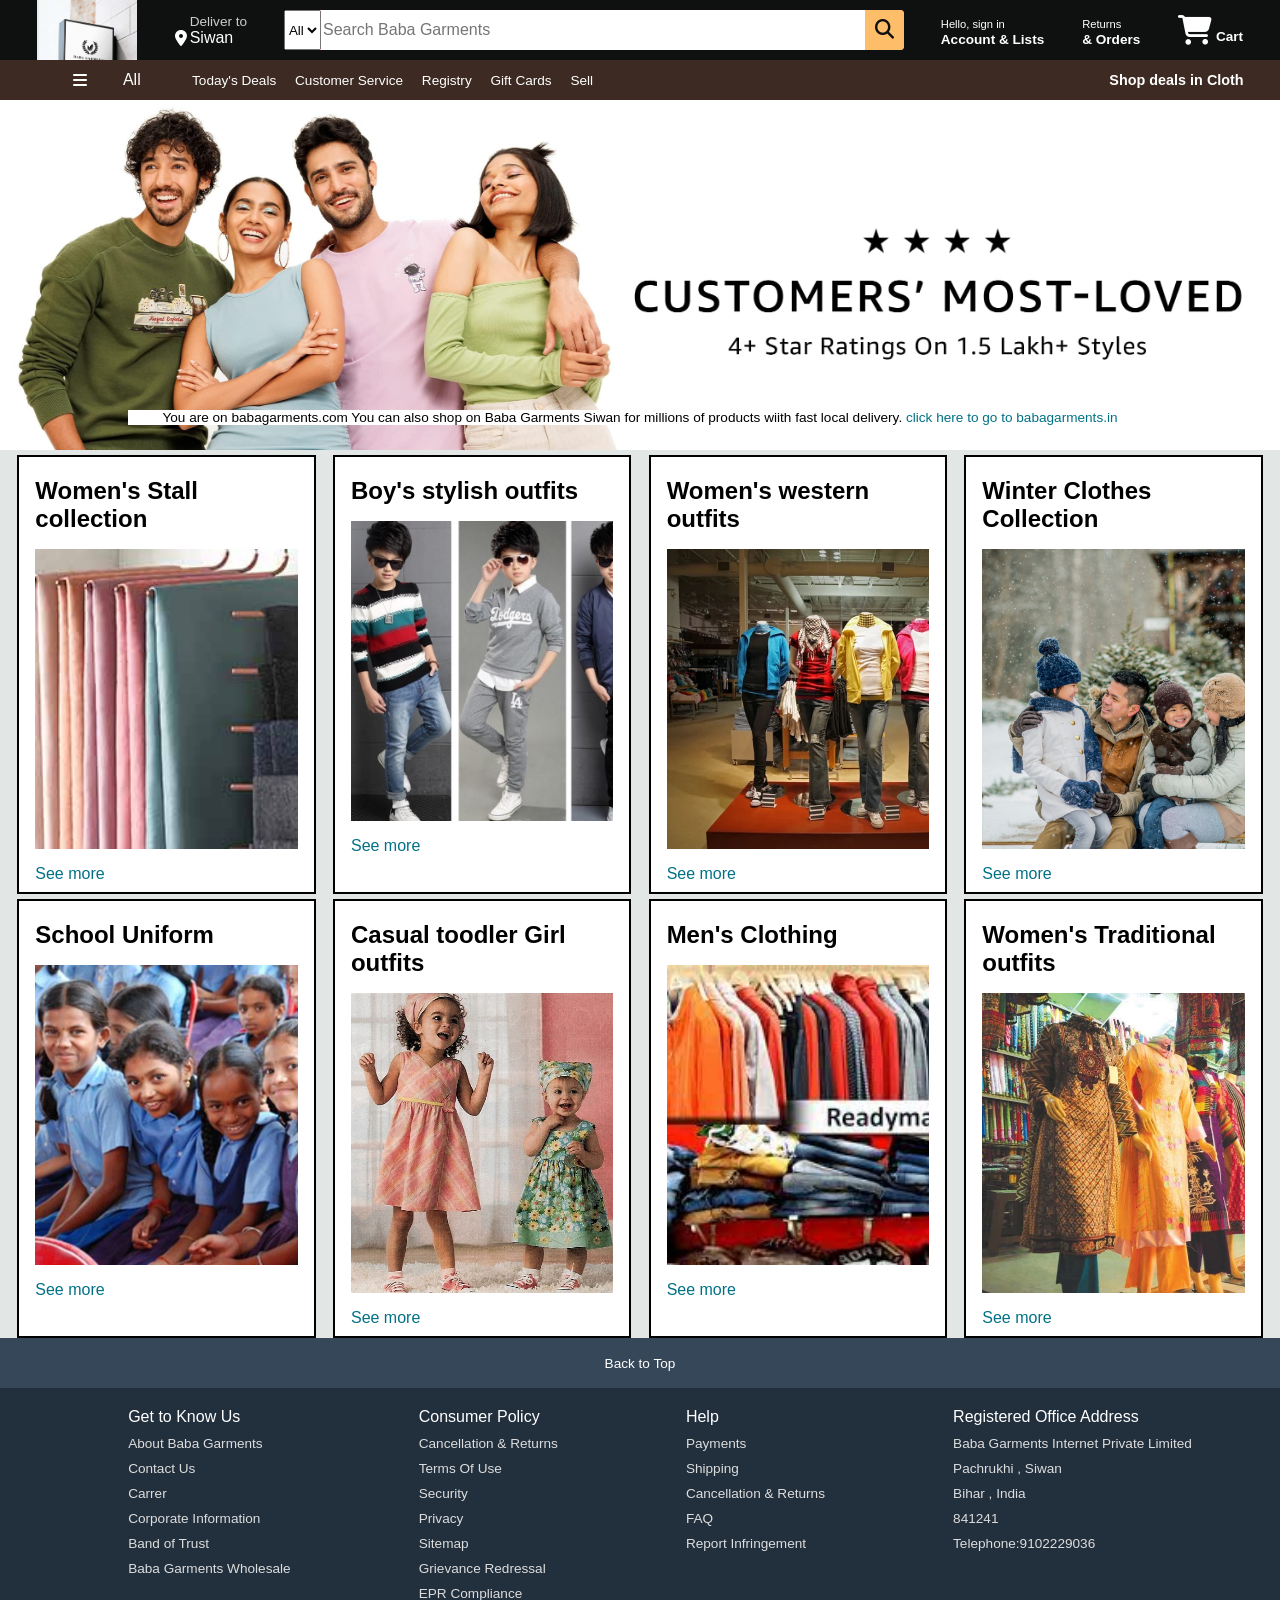
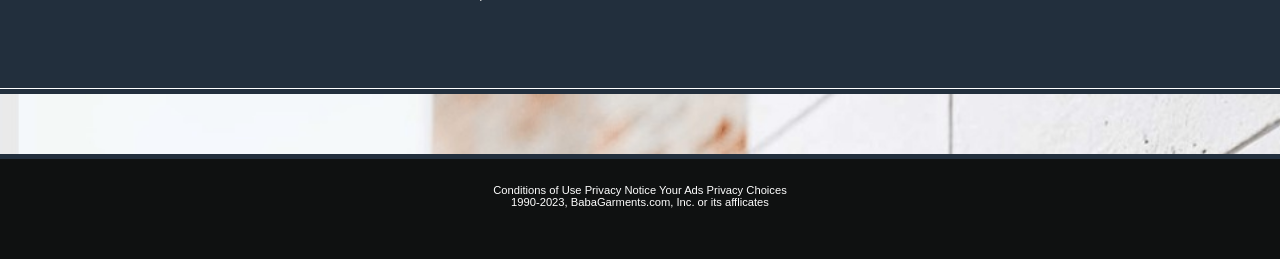
==== index.html @ edfc0a7d "first commit This is my first website" ====
<!DOCTYPE html>
<html lang="en">
<head>
    <meta charset="UTF-8">
    <meta http-equiv="X-UA-Compatible" content="IE=edge">
    <meta name="viewport" content="width=device-width, initial-scale=1.0">
    <title>Baba Garments</title>
    <link rel="stylesheet" href="https://cdnjs.cloudflare.com/ajax/libs/font-awesome/6.5.1/css/all.min.css" integrity="sha512-DTOQO9RWCH3ppGqcWaEA1BIZOC6xxalwEsw9c2QQeAIftl+Vegovlnee1c9QX4TctnWMn13TZye+giMm8e2LwA==" crossorigin="anonymous" referrerpolicy="no-referrer" />
    <link rel="stylesheet" href="style.css">
</head>
<body>
   <header>
        <div class="navbar">
            <div class="nav-logo border">
                <div class="logo"></div>
            </div>

          <div class="nav-address border">
            <p class="add-first">Deliver to </p>
            <div class="add-icon">
            <i class="fa-solid fa-location-dot"></i>
            <p class="add-second">Siwan</p>
           </div>
        </div>

        <div class="nav-search">
            <select class="Search-select">
                <option>All</option>
            </select>
            <input placeholder="Search Baba Garments" class="search-input">
            <div class="search-icon">
                  <i class="fa-solid fa-magnifying-glass"></i>
            </div>
        </div>

        <div class="nav-singin border">
            <p><span>Hello, sign in</span></p>
            <p class="nav-second">Account & Lists</p>
        </div>
         
        <div class="nav-return border">
            <p><span>Returns</span></p>
            <p class="nav-second">& Orders</p>
        </div>

        <div class="nav-cart border">
             <i class="fa-solid fa-cart-shopping"></i>
            Cart
        </div>
        </div>

        <div class="panel">
           <div class="panel-all"></div>
              <i class="fa-solid fa-bars"></i>
              All
             <div class="panel-ops">
                  <p>Today's Deals</p>
                <p>Customer Service</p>
                <p>Registry</p>
                <p>Gift Cards</p>
                <p>Sell</p>
                </div>
                <div class="panel-deals">
                 Shop deals in Cloth
          </div>
        </div>
   </header>

        <div class="hero-section">
              <div class="hero-msg">
                <p>You are on babagarments.com You can also shop on Baba Garments Siwan for millions of products wiith fast local delivery. <a>click here to go to babagarments.in</a> </p>
              </div>
        </div>
        
        <div class="shop-section">
            <div class="box">
                <div class="box-content">
                <h2>Women's Stall collection</h2>
                <div class="box-img" style="background-image: url('box1_image.jpg');"></div>
                <p>See more</p>
                </div>
            </div>
            <div class="box">
                <div class="box-content">
                    <h2>Boy's stylish outfits</h2>
                    <div class="box-img" style="background-image: url('box2_image.jpg');"></div>
                    <p>See more</p>
                    </div>
            </div>
            <div class="box">
                <div class="box-content">
                    <h2>Women's western outfits</h2>
                    <div class="box-img" style="background-image: url('box3_image.jpg');"></div>
                    <p>See more</p>
                    </div>
            </div>
            <div class="box">
                <div class="box-content">
                    <h2>Winter Clothes Collection</h2>
                    <div class="box-img" style="background-image: url('box4_image.png');"></div>
                    <p>See more</p>
                    </div>
            </div>
            <div class="box">
                <div class="box-content">
                <h2>School Uniform </h2>
                <div class="box-img" style="background-image: url('box5_image.jpg');"></div>
                <p>See more</p>
                </div>
            </div>
            <div class="box">
                <div class="box-content">
                    <h2>Casual toodler Girl outfits</h2>
                    <div class="box-img" style="background-image: url('box6_image.jpg');"></div>
                    <p>See more</p>
                    </div>
            </div>
            <div class="box">
                <div class="box-content">
                    <h2>Men's Clothing</h2>
                    <div class="box-img" style="background-image: url('box7_image.jpg');"></div>
                    <p>See more</p>
                    </div>
            </div>
            <div class="box">
                <div class="box-content">
                    <h2>Women's Traditional outfits</h2>
                    <div class="box-img" style="background-image: url('box8_image.jpg');"></div>
                    <p>See more</p>
                </div>
            
            </div>
        </div>

       <footer>
            <div class="foot-panel1">
                Back to Top
            </div>

            <div class="foot-panel2">
                <ul>
                    <p>Get to Know Us</p>
                    <a>About Baba Garments</a>
                    <a>Contact Us</a>
                    <a>Carrer</a>
                    <a>Corporate Information</a>
                    <a>Band of Trust</a>
                    <a>Baba Garments Wholesale</a>
                </ul>
                <ul>
                    <p>Consumer Policy</p>
                    <a>Cancellation & Returns</a>
                    <a>Terms Of Use</a>
                    <a>Security</a>
                    <a>Privacy</a>
                    <a>Sitemap</a>
                    <a>Grievance Redressal</a>
                    <a>EPR Compliance</a>
                </ul>
                <ul>
                    <p>Help</p>
                    <a>Payments</a>
                    <a>Shipping</a>
                    <a>Cancellation & Returns</a>
                    <a>FAQ</a>
                    <a>Report Infringement</a>
                </ul>
                <ul>
                    <p>Registered Office Address</p>
                    <a>Baba Garments Internet Private Limited</a>
                    <a>Pachrukhi , Siwan</a>
                    <a>Bihar , India</a>
                    <a>841241</a>
                    <a>Telephone:9102229036</a>
                </ul>
            </div>

            <div class="foot-panel3">
                <div class="logo"></div>
            </div>

            <div class="foot-panel4">
                <div class="pages">
                    <a>Conditions of Use</a>
                    <a>Privacy Notice</a>
                    <a>Your Ads Privacy Choices</a>
                </div>
                <div class="number">
                    1990-2023, BabaGarments.com, Inc. or its afflicates
                </div>
            </div>
        </footer>
</body>
</html>
---- style.css ----
* {
    margin: 0;
    font-family: Arial;
    border: border-box;
}

.navbar {
    height: 60px;
    background-color:#0f1111 ;
    color: white;
    display:flex;
    align-items: center;
    justify-content: space-evenly;
}

.nav-logo {
    height: 60px;
    width: 100px;
}


.logo {
    background-image: url("baba garments logo.jpg");
    background-size: cover;
    height: 60px;
    width: 100%;
}

.border{
    border: 1.5px solid transparent;
}

.border:hover {
    border: 1.5px solid white;
}

/** box2 **/
.add-first {
    color: #cccccc;
    font-size: 0.85rem;
    margin-left: 15px;
}

.add-second {
    font-size: 1rem;
    margin-left: 3px ;
}

.add-icon {
    display: flex;
    align-items: center;
}

/** box3 **/
.nav-search {
    display: flex;
    justify-content: space-evenly;
    background-color: pink;
    width: 620px;
    height: 40px;
    border-radius: 4px;
}

.search-select {
    background-color: #f3f3f3;
    width: 50px;
    text-align: center;
    border-top-left-radius: 4px;
    border-bottom-left-radius: 4px;
    border: none;
}

.search-input {
    width: 100%;
    font-size: 1rem;
    border: none;
}

.search-icon {
    width: 45px;
    display: flex;
    justify-content: center;
    align-items: center;
    font-size: 1.2rem;
    background-color: #febd68;
    border-top-right-radius: 4px;
    border-bottom-right-radius: 4px;
    color: #0f1111;
}

.nav-search:hover {
    border: 2px solid orange;    
}

/**box4 **/
span {
    font-size: 0.7rem;
}

.nav-second {
    font-size: 0.85rem;
    font-weight: 700;
}

/** box6 **/
.nav-cart i {
    font-size: 30px;
}

.nav-cart {
    font-size: 0.85rem;
    font-weight: 700;
}

/** panel**/
.panel {
    height: 40px;
    background-color: #3d2a22;
    display: flex;
    color: white;
    align-items: center;
    justify-content: space-evenly;
}

.panel-ops p {
    display: inline;
    margin-left: 15px;
}

.panel-ops {
    width: 70%;
    font-size: 0.85rem;
}

.panel-deals {
    font-size: 0.9rem;
    font-weight: 700;
}

/**hero section**/
.hero-section {
    background-image: url("hero image.jpg");
    background-size: cover;
    height: 350px;
    display: flex;
    justify-content: center;
    align-items: flex-end;
}

.hero-msg {
    background-color: white;
    color: black;
    height: 15px;
    display: flex;
    align-items: center;
    justify-content: center;
    font-size: 0.85rem;
    width: 80%;
    margin-bottom: 25px;
}

.hero-msg a {
    color: #007185;
}

/** shop section **/
.shop-section {
    display: flex;
    flex-wrap: wrap;
    justify-content: space-evenly;
    background-color: #e2e7e6;
}

.box {
    border: 2px solid black;
    height: 400px;
    width: 23%;
    background-color: white;
    padding: 20px 0px 15px;
    margin-top: 5px;
}

.box-img {
    height: 300px;
    background-size: cover;
    margin-top: 1rem;
    margin-bottom: 1rem;
}


.box-content {
    margin-left: 1rem;
    margin-right: 1rem;
}

.box-content p {
    color: #007185;
}

/**footer**/
.footer {
    margin-top: 15px;
}

.foot-panel1 {
    background-color: #37475a;
    color: white;
    height: 50px;
    display: flex;
    justify-content: center;
    align-items: center;
    font-size: 0.85rem;
}

.foot-panel2 {
    background-color: #222f3d;
    color: white;
    height: 300px;
    display: flex;
    justify-content: space-evenly;
}

ul {
    margin-top: 20px;
}

ul a{
    display: block;
    font-size: 0.85rem;
    margin-top: 10px;
    color: #dddddd;
}

.foot-panel3 {
    background-color: #222f3d;
    color:white;
    border-top: 0.5px solid white;
    height: 70px;
    display: flex;
    justify-content: center;
    align-items: center;
}

.log {
    background-image: url("baba garments logo.jpg");
    background-size: cover;
    height: 50px;
    width: 100px;
}  

.foot-panel4 {
    background-color: #0f1111;
    color: white;
    height: 100px;
    font-size: 0.7rem;
    text-align: center;
}

.pages {
    padding-top: 25px;
}

.Number {
    padding-top: 5px;
}
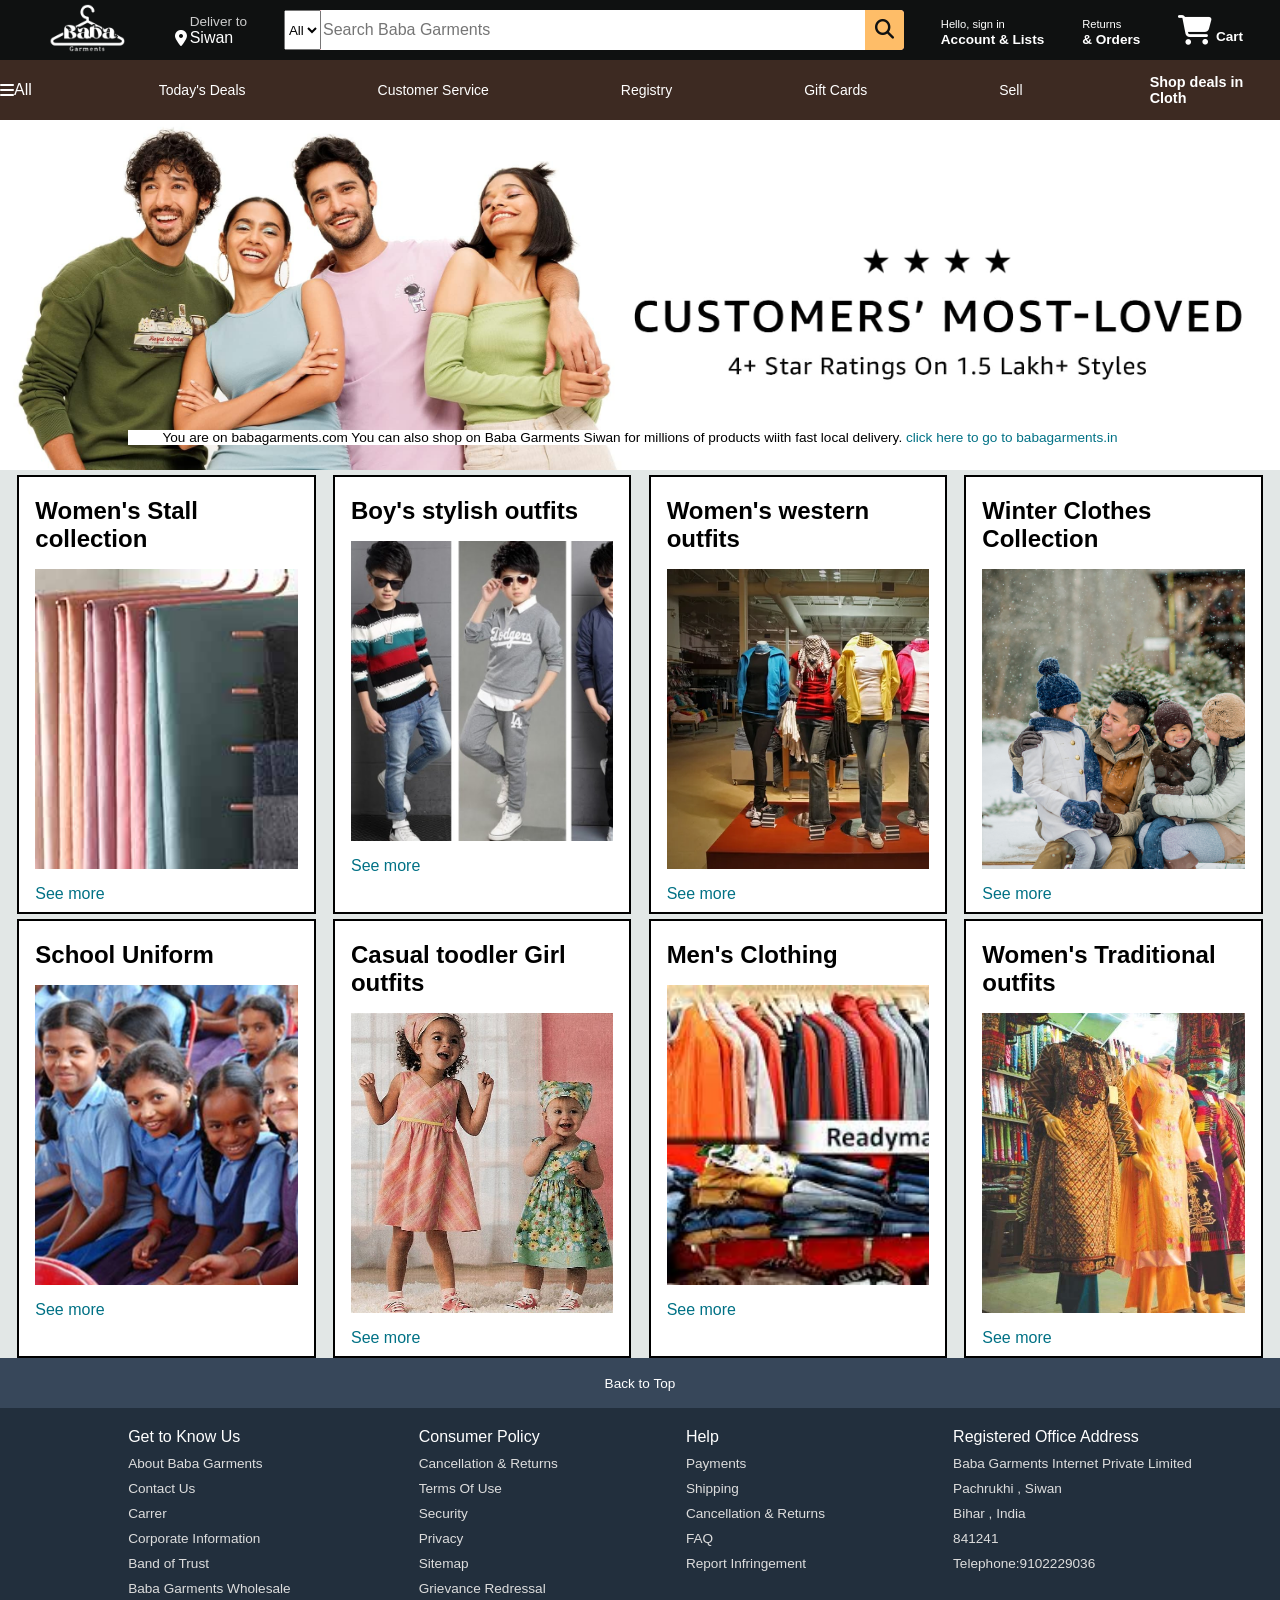
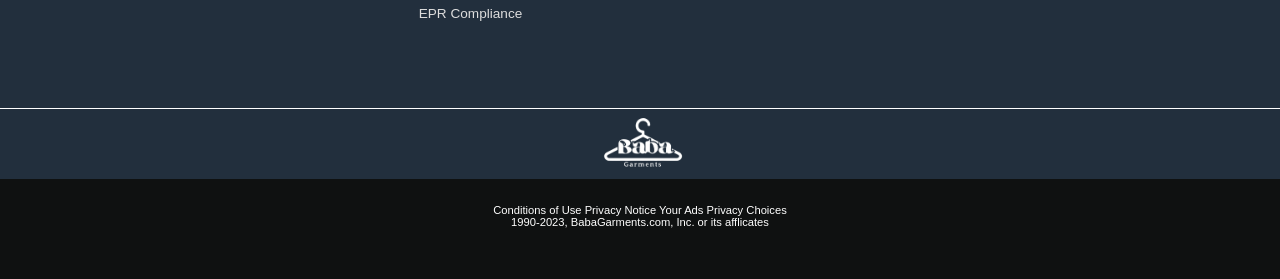
==== commit 82fff6a7: "Initial commit" ====
--- a/index.html
+++ b/index.html
@@ -5,8 +5,11 @@
     <meta http-equiv="X-UA-Compatible" content="IE=edge">
     <meta name="viewport" content="width=device-width, initial-scale=1.0">
     <title>Baba Garments</title>
+    
     <link rel="stylesheet" href="https://cdnjs.cloudflare.com/ajax/libs/font-awesome/6.5.1/css/all.min.css" integrity="sha512-DTOQO9RWCH3ppGqcWaEA1BIZOC6xxalwEsw9c2QQeAIftl+Vegovlnee1c9QX4TctnWMn13TZye+giMm8e2LwA==" crossorigin="anonymous" referrerpolicy="no-referrer" />
     <link rel="stylesheet" href="style.css">
+    <link rel="stylesheet" href="responsive.css">
+
 </head>
 <body>
    <header>
@@ -54,11 +57,14 @@
               <i class="fa-solid fa-bars"></i>
               All
              <div class="panel-ops">
-                  <p>Today's Deals</p>
-                <p>Customer Service</p>
-                <p>Registry</p>
-                <p>Gift Cards</p>
-                <p>Sell</p>
+                <ul>
+                      <li>Today's Deals</li>
+                <li>Customer Service</li>
+                <li>Registry</li>
+                <li>Gift Cards</li>
+                <li>Sell</li>
+                </ul>
+                
                 </div>
                 <div class="panel-deals">
                  Shop deals in Cloth
--- a/style.css
+++ b/style.css
@@ -13,17 +13,18 @@
     justify-content: space-evenly;
 }
 
-.nav-logo {
+ .nav-logo {
     height: 60px;
     width: 100px;
 }
 
 
-.logo {
-    background-image: url("baba garments logo.jpg");
-    background-size: cover;
-    height: 60px;
-    width: 100%;
+ .nav-logo .logo {
+    background-image: url("logo.png");
+    background-size: cover;
+    height: 100px;
+    width: 100%;
+    margin-top: -20px;
 }
 
 .border{
@@ -112,9 +113,11 @@
     font-weight: 700;
 }
 
+
+
 /** panel**/
 .panel {
-    height: 40px;
+    height: 60px;
     background-color: #3d2a22;
     display: flex;
     color: white;
@@ -122,14 +125,24 @@
     justify-content: space-evenly;
 }
 
-.panel-ops p {
-    display: inline;
-    margin-left: 15px;
+.panel-ops ul {
+    padding: 0px;
+        margin: 0px ;
+        gap: 5px;
+    display: flex;
+    justify-content: space-evenly;
+    flex-wrap: wrap;
+    list-style: none;
+}
+
+.panel-ops ul li{
+    text-align: left;
+
 }
 
 .panel-ops {
-    width: 70%;
-    font-size: 0.85rem;
+    width: 90%;
+    font-size: 14px;
 }
 
 .panel-deals {
@@ -241,12 +254,7 @@
     align-items: center;
 }
 
-.log {
-    background-image: url("baba garments logo.jpg");
-    background-size: cover;
-    height: 50px;
-    width: 100px;
-}  
+ 
 
 .foot-panel4 {
     background-color: #0f1111;
@@ -262,4 +270,118 @@
 
 .Number {
     padding-top: 5px;
+}
+
+
+.foot-panel3 .logo{
+     background-image: url("logo.png");
+    background-size: cover;
+    width: 100px;
+    height: 150%;
+}
+
+
+
+@media screen and (max-width:576px) {
+
+    
+.nav-logo .logo {
+    background-image: url(logo.png);
+    background-size: cover;
+    height: 78px;
+    width: 100%;
+    margin-top: -6px;
+}
+
+.nav-search {
+    display: flex
+;
+    justify-content: space-evenly;
+    background-color: pink;
+    width: 167px;
+    height: 26px;
+    border-radius: 4px;
+}
+
+.add-first {
+    color: #cccccc;
+    font-size: 0.45rem;
+    margin-left: 15px;
+}
+
+.nav-cart i {
+    font-size: 18px;
+}
+
+.nav-second, .nav-return{display: none;}
+
+.navbar {
+    
+    gap: 17px;
+}
+
+.search-input {
+    width: 100%;
+    font-size: 1.2rem;
+    border: none;
+}
+
+.panel-deals {
+    font-size: 0.6rem !important;
+    font-weight: 700;
+}
+
+.panel-ops ul {
+    display: flex;
+    width: 100%;
+    font-size: 10px;
+    gap: 10px;
+}
+
+    .panel {
+    height: 40px;
+    background-color: #3d2a22;
+    display: flex;
+    color: white;
+    align-items: center;
+    justify-content: space-between;
+    gap: 10px;
+}
+
+    .shop-section{
+        flex-direction: column;
+        justify-content: center;
+
+    }
+
+    .shop-section .box{
+        width: 100%;
+        
+    }
+
+
+    .hero-msg {
+    background-color:  rgba(255, 255, 255, 0.7);
+    padding: 6px 15px;
+    border-radius: 6px;
+    color: #000000;
+    height: fit-content;
+    display: flex;
+    align-items: center;
+    justify-content: center;
+    font-size: 1.4rem;
+    width: 80%;
+    margin-bottom: 25px;
+}
+
+    .foot-panel2 {
+    background-color: #222f3d;
+    color: white;
+    height: fit-content !important;
+    display: flex
+;
+    justify-content: space-between;
+    flex-wrap: wrap;
+}
+    
 }
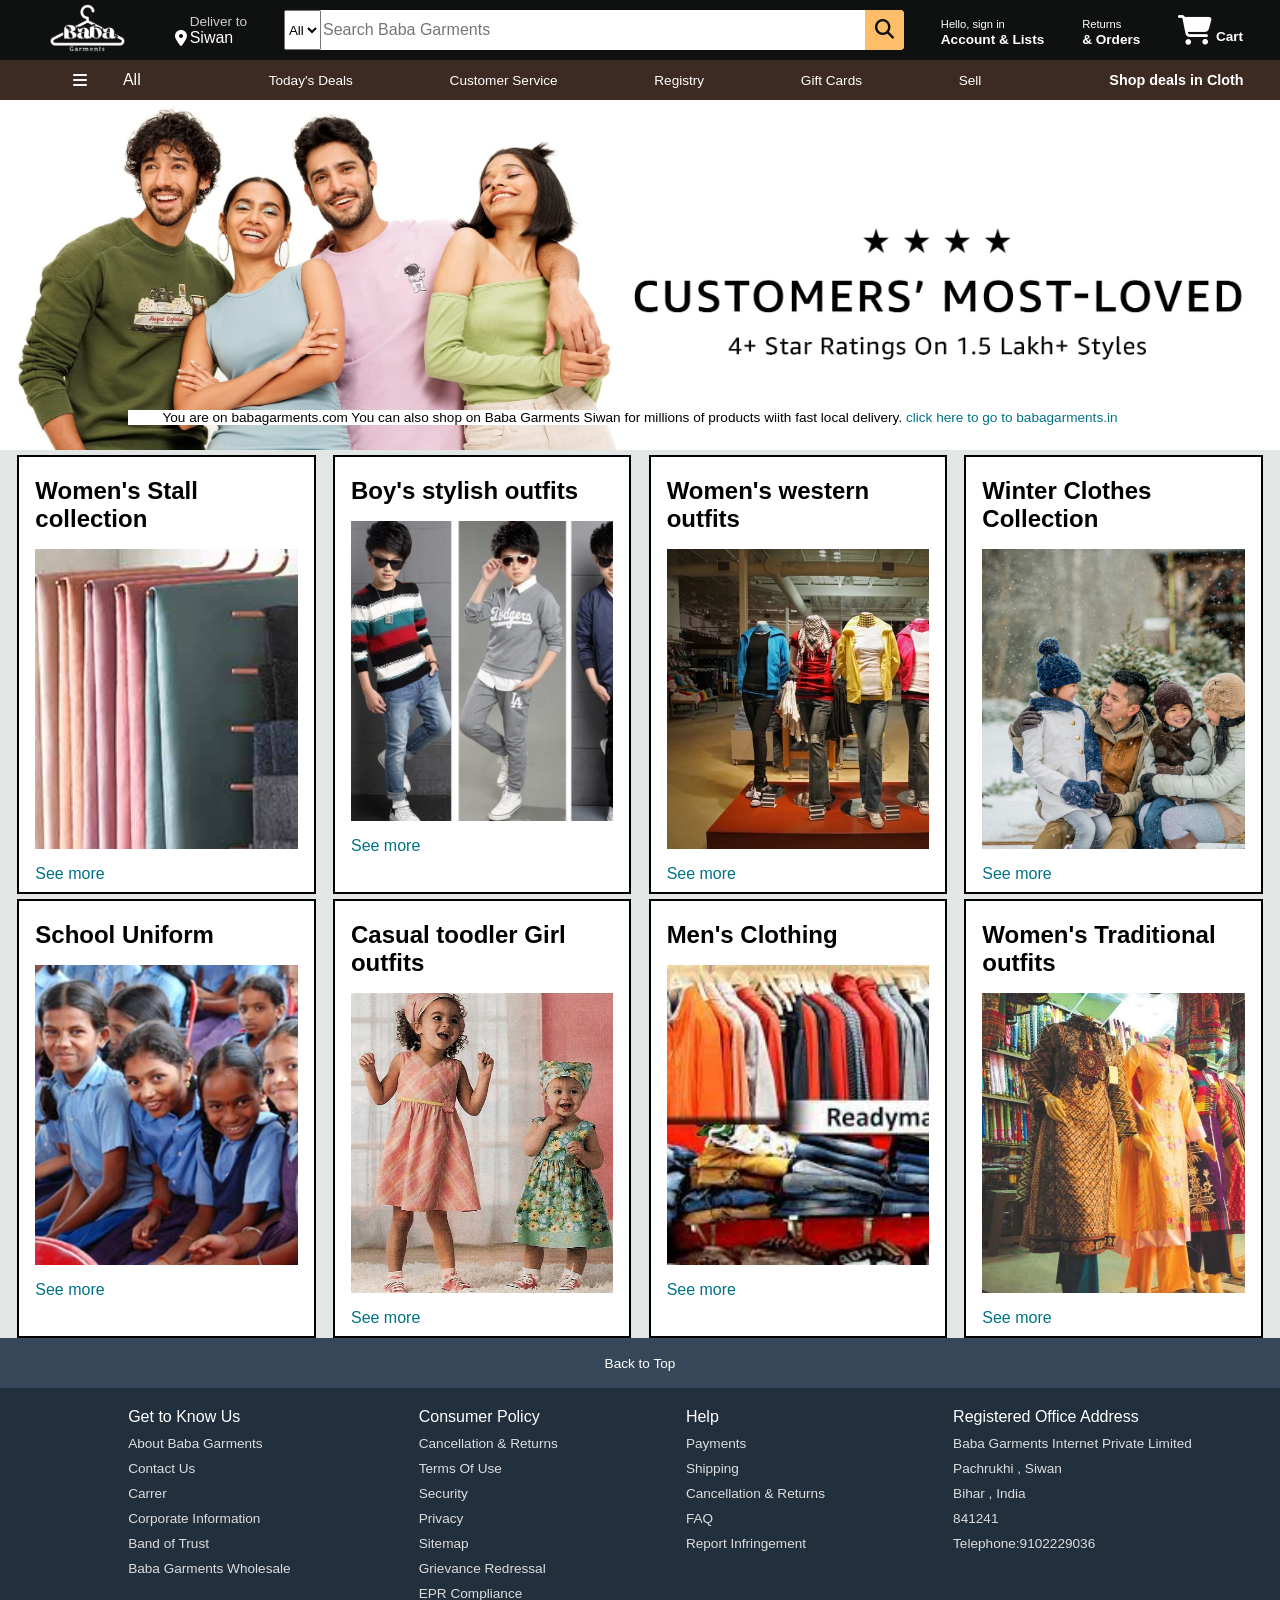
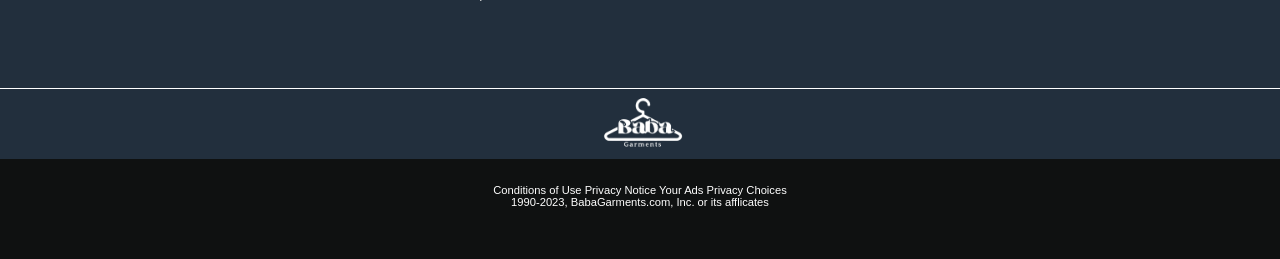
==== commit 993a828c: "Initial commit" ====
--- a/index.html
+++ b/index.html
@@ -10,6 +10,8 @@
     <link rel="stylesheet" href="style.css">
     <link rel="stylesheet" href="responsive.css">
 
+    <link rel="stylesheet" href="https://cdnjs.cloudflare.com/ajax/libs/font-awesome/6.5.1/css/all.min.css" integrity="sha512-DTOQO9RWCH3ppGqcWaEA1BIZOC6xxalwEsw9c2QQeAIftl+Vegovlnee1c9QX4TctnWMn13TZye+giMm8e2LwA==" crossorigin="anonymous" referrerpolicy="no-referrer" />
+    <link rel="stylesheet" href="style.css">
 </head>
 <body>
    <header>
--- a/style.css
+++ b/style.css
@@ -384,4 +384,269 @@
     flex-wrap: wrap;
 }
     
+}
+* {
+    margin: 0;
+    font-family: Arial;
+    border: border-box;
+}
+
+.navbar {
+    height: 60px;
+    background-color:#0f1111 ;
+    color: white;
+    display:flex;
+    align-items: center;
+    justify-content: space-evenly;
+}
+
+.nav-logo {
+    height: 60px;
+    width: 100px;
+}
+
+
+.logo {
+    background-image: url("baba garments logo.jpg");
+    background-size: cover;
+    height: 60px;
+    width: 100%;
+}
+
+.border{
+    border: 1.5px solid transparent;
+}
+
+.border:hover {
+    border: 1.5px solid white;
+}
+
+/** box2 **/
+.add-first {
+    color: #cccccc;
+    font-size: 0.85rem;
+    margin-left: 15px;
+}
+
+.add-second {
+    font-size: 1rem;
+    margin-left: 3px ;
+}
+
+.add-icon {
+    display: flex;
+    align-items: center;
+}
+
+/** box3 **/
+.nav-search {
+    display: flex;
+    justify-content: space-evenly;
+    background-color: pink;
+    width: 620px;
+    height: 40px;
+    border-radius: 4px;
+}
+
+.search-select {
+    background-color: #f3f3f3;
+    width: 50px;
+    text-align: center;
+    border-top-left-radius: 4px;
+    border-bottom-left-radius: 4px;
+    border: none;
+}
+
+.search-input {
+    width: 100%;
+    font-size: 1rem;
+    border: none;
+}
+
+.search-icon {
+    width: 45px;
+    display: flex;
+    justify-content: center;
+    align-items: center;
+    font-size: 1.2rem;
+    background-color: #febd68;
+    border-top-right-radius: 4px;
+    border-bottom-right-radius: 4px;
+    color: #0f1111;
+}
+
+.nav-search:hover {
+    border: 2px solid orange;    
+}
+
+/**box4 **/
+span {
+    font-size: 0.7rem;
+}
+
+.nav-second {
+    font-size: 0.85rem;
+    font-weight: 700;
+}
+
+/** box6 **/
+.nav-cart i {
+    font-size: 30px;
+}
+
+.nav-cart {
+    font-size: 0.85rem;
+    font-weight: 700;
+}
+
+/** panel**/
+.panel {
+    height: 40px;
+    background-color: #3d2a22;
+    display: flex;
+    color: white;
+    align-items: center;
+    justify-content: space-evenly;
+}
+
+.panel-ops p {
+    display: inline;
+    margin-left: 15px;
+}
+
+.panel-ops {
+    width: 70%;
+    font-size: 0.85rem;
+}
+
+.panel-deals {
+    font-size: 0.9rem;
+    font-weight: 700;
+}
+
+/**hero section**/
+.hero-section {
+    background-image: url("hero image.jpg");
+    background-size: cover;
+    height: 350px;
+    display: flex;
+    justify-content: center;
+    align-items: flex-end;
+}
+
+.hero-msg {
+    background-color: white;
+    color: black;
+    height: 15px;
+    display: flex;
+    align-items: center;
+    justify-content: center;
+    font-size: 0.85rem;
+    width: 80%;
+    margin-bottom: 25px;
+}
+
+.hero-msg a {
+    color: #007185;
+}
+
+/** shop section **/
+.shop-section {
+    display: flex;
+    flex-wrap: wrap;
+    justify-content: space-evenly;
+    background-color: #e2e7e6;
+}
+
+.box {
+    border: 2px solid black;
+    height: 400px;
+    width: 23%;
+    background-color: white;
+    padding: 20px 0px 15px;
+    margin-top: 5px;
+}
+
+.box-img {
+    height: 300px;
+    background-size: cover;
+    margin-top: 1rem;
+    margin-bottom: 1rem;
+}
+
+
+.box-content {
+    margin-left: 1rem;
+    margin-right: 1rem;
+}
+
+.box-content p {
+    color: #007185;
+}
+
+/**footer**/
+.footer {
+    margin-top: 15px;
+}
+
+.foot-panel1 {
+    background-color: #37475a;
+    color: white;
+    height: 50px;
+    display: flex;
+    justify-content: center;
+    align-items: center;
+    font-size: 0.85rem;
+}
+
+.foot-panel2 {
+    background-color: #222f3d;
+    color: white;
+    height: 300px;
+    display: flex;
+    justify-content: space-evenly;
+}
+
+ul {
+    margin-top: 20px;
+}
+
+ul a{
+    display: block;
+    font-size: 0.85rem;
+    margin-top: 10px;
+    color: #dddddd;
+}
+
+.foot-panel3 {
+    background-color: #222f3d;
+    color:white;
+    border-top: 0.5px solid white;
+    height: 70px;
+    display: flex;
+    justify-content: center;
+    align-items: center;
+}
+
+.log {
+    background-image: url("baba garments logo.jpg");
+    background-size: cover;
+    height: 50px;
+    width: 100px;
+}  
+
+.foot-panel4 {
+    background-color: #0f1111;
+    color: white;
+    height: 100px;
+    font-size: 0.7rem;
+    text-align: center;
+}
+
+.pages {
+    padding-top: 25px;
+}
+
+.Number {
+    padding-top: 5px;
 }
--- a/style.css
+++ b/style.css
@@ -384,4 +384,269 @@
     flex-wrap: wrap;
 }
     
+}
+* {
+    margin: 0;
+    font-family: Arial;
+    border: border-box;
+}
+
+.navbar {
+    height: 60px;
+    background-color:#0f1111 ;
+    color: white;
+    display:flex;
+    align-items: center;
+    justify-content: space-evenly;
+}
+
+.nav-logo {
+    height: 60px;
+    width: 100px;
+}
+
+
+.logo {
+    background-image: url("baba garments logo.jpg");
+    background-size: cover;
+    height: 60px;
+    width: 100%;
+}
+
+.border{
+    border: 1.5px solid transparent;
+}
+
+.border:hover {
+    border: 1.5px solid white;
+}
+
+/** box2 **/
+.add-first {
+    color: #cccccc;
+    font-size: 0.85rem;
+    margin-left: 15px;
+}
+
+.add-second {
+    font-size: 1rem;
+    margin-left: 3px ;
+}
+
+.add-icon {
+    display: flex;
+    align-items: center;
+}
+
+/** box3 **/
+.nav-search {
+    display: flex;
+    justify-content: space-evenly;
+    background-color: pink;
+    width: 620px;
+    height: 40px;
+    border-radius: 4px;
+}
+
+.search-select {
+    background-color: #f3f3f3;
+    width: 50px;
+    text-align: center;
+    border-top-left-radius: 4px;
+    border-bottom-left-radius: 4px;
+    border: none;
+}
+
+.search-input {
+    width: 100%;
+    font-size: 1rem;
+    border: none;
+}
+
+.search-icon {
+    width: 45px;
+    display: flex;
+    justify-content: center;
+    align-items: center;
+    font-size: 1.2rem;
+    background-color: #febd68;
+    border-top-right-radius: 4px;
+    border-bottom-right-radius: 4px;
+    color: #0f1111;
+}
+
+.nav-search:hover {
+    border: 2px solid orange;    
+}
+
+/**box4 **/
+span {
+    font-size: 0.7rem;
+}
+
+.nav-second {
+    font-size: 0.85rem;
+    font-weight: 700;
+}
+
+/** box6 **/
+.nav-cart i {
+    font-size: 30px;
+}
+
+.nav-cart {
+    font-size: 0.85rem;
+    font-weight: 700;
+}
+
+/** panel**/
+.panel {
+    height: 40px;
+    background-color: #3d2a22;
+    display: flex;
+    color: white;
+    align-items: center;
+    justify-content: space-evenly;
+}
+
+.panel-ops p {
+    display: inline;
+    margin-left: 15px;
+}
+
+.panel-ops {
+    width: 70%;
+    font-size: 0.85rem;
+}
+
+.panel-deals {
+    font-size: 0.9rem;
+    font-weight: 700;
+}
+
+/**hero section**/
+.hero-section {
+    background-image: url("hero image.jpg");
+    background-size: cover;
+    height: 350px;
+    display: flex;
+    justify-content: center;
+    align-items: flex-end;
+}
+
+.hero-msg {
+    background-color: white;
+    color: black;
+    height: 15px;
+    display: flex;
+    align-items: center;
+    justify-content: center;
+    font-size: 0.85rem;
+    width: 80%;
+    margin-bottom: 25px;
+}
+
+.hero-msg a {
+    color: #007185;
+}
+
+/** shop section **/
+.shop-section {
+    display: flex;
+    flex-wrap: wrap;
+    justify-content: space-evenly;
+    background-color: #e2e7e6;
+}
+
+.box {
+    border: 2px solid black;
+    height: 400px;
+    width: 23%;
+    background-color: white;
+    padding: 20px 0px 15px;
+    margin-top: 5px;
+}
+
+.box-img {
+    height: 300px;
+    background-size: cover;
+    margin-top: 1rem;
+    margin-bottom: 1rem;
+}
+
+
+.box-content {
+    margin-left: 1rem;
+    margin-right: 1rem;
+}
+
+.box-content p {
+    color: #007185;
+}
+
+/**footer**/
+.footer {
+    margin-top: 15px;
+}
+
+.foot-panel1 {
+    background-color: #37475a;
+    color: white;
+    height: 50px;
+    display: flex;
+    justify-content: center;
+    align-items: center;
+    font-size: 0.85rem;
+}
+
+.foot-panel2 {
+    background-color: #222f3d;
+    color: white;
+    height: 300px;
+    display: flex;
+    justify-content: space-evenly;
+}
+
+ul {
+    margin-top: 20px;
+}
+
+ul a{
+    display: block;
+    font-size: 0.85rem;
+    margin-top: 10px;
+    color: #dddddd;
+}
+
+.foot-panel3 {
+    background-color: #222f3d;
+    color:white;
+    border-top: 0.5px solid white;
+    height: 70px;
+    display: flex;
+    justify-content: center;
+    align-items: center;
+}
+
+.log {
+    background-image: url("baba garments logo.jpg");
+    background-size: cover;
+    height: 50px;
+    width: 100px;
+}  
+
+.foot-panel4 {
+    background-color: #0f1111;
+    color: white;
+    height: 100px;
+    font-size: 0.7rem;
+    text-align: center;
+}
+
+.pages {
+    padding-top: 25px;
+}
+
+.Number {
+    padding-top: 5px;
 }
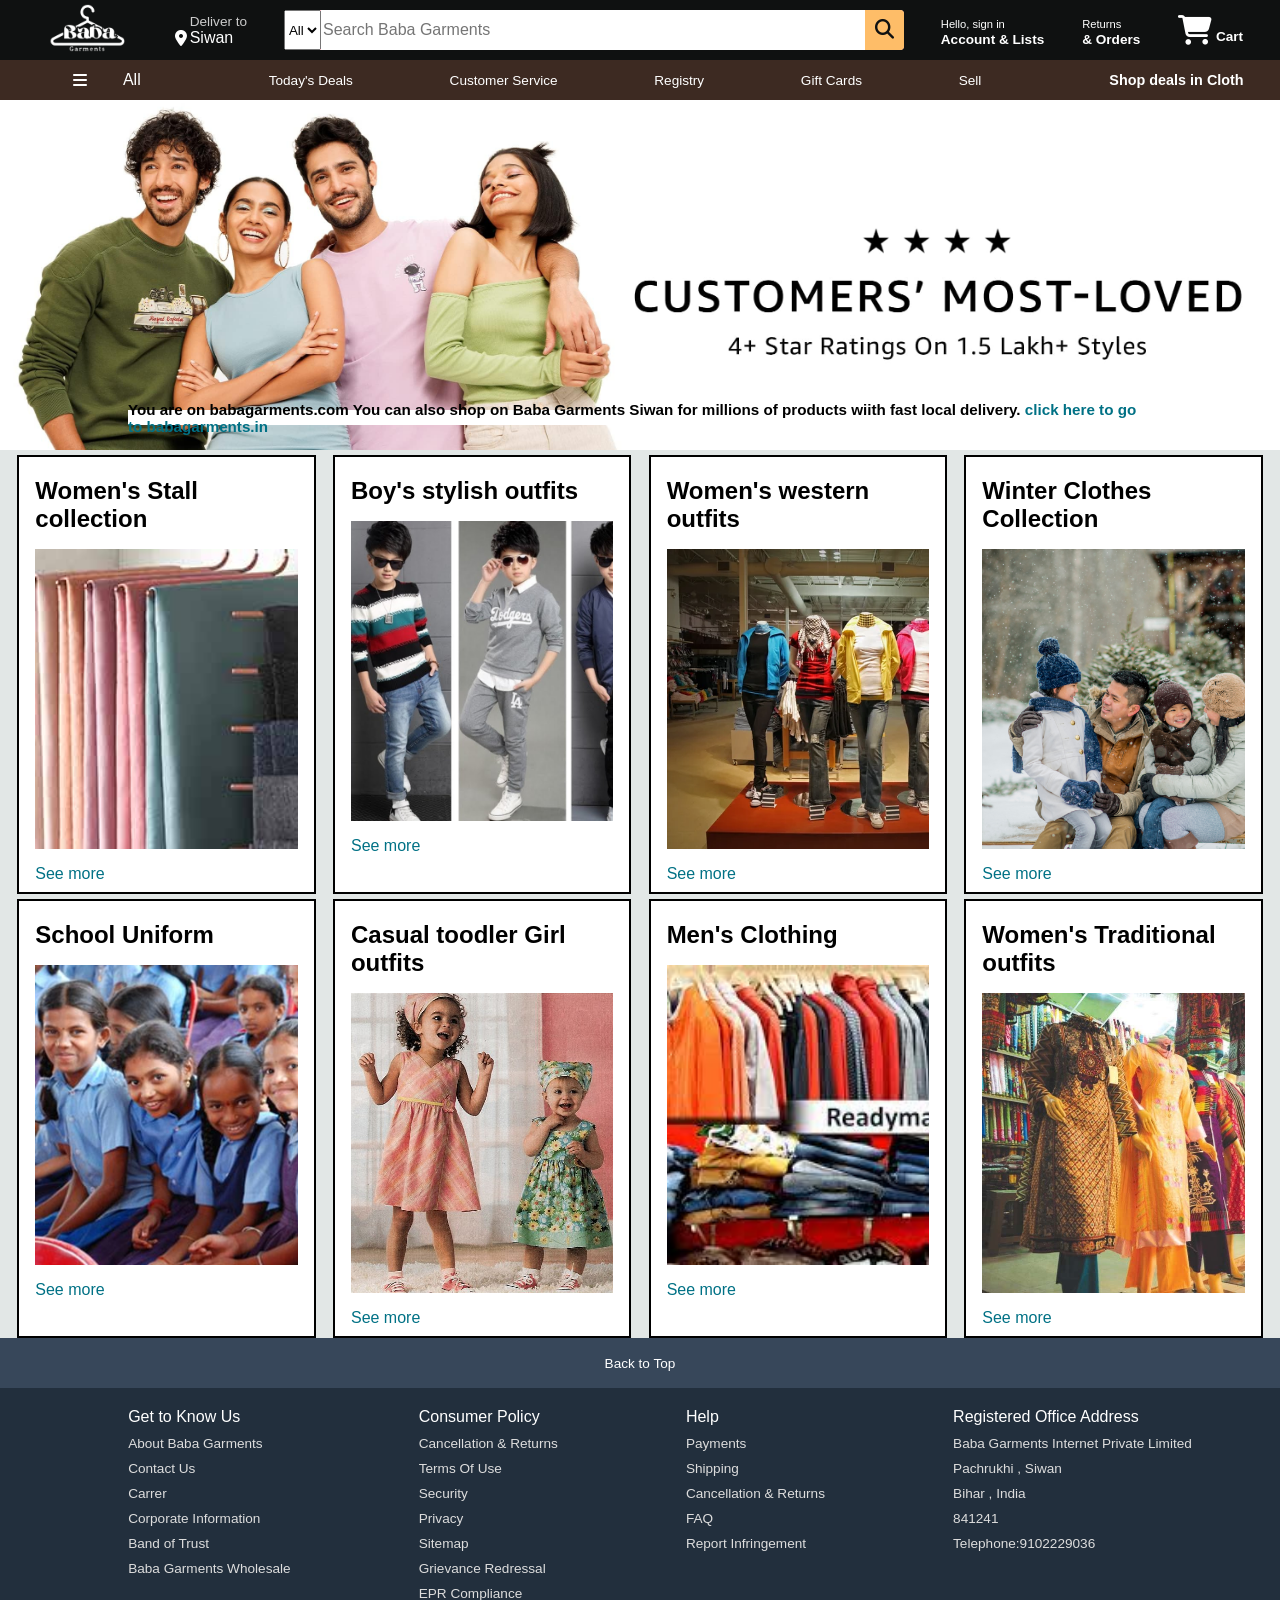
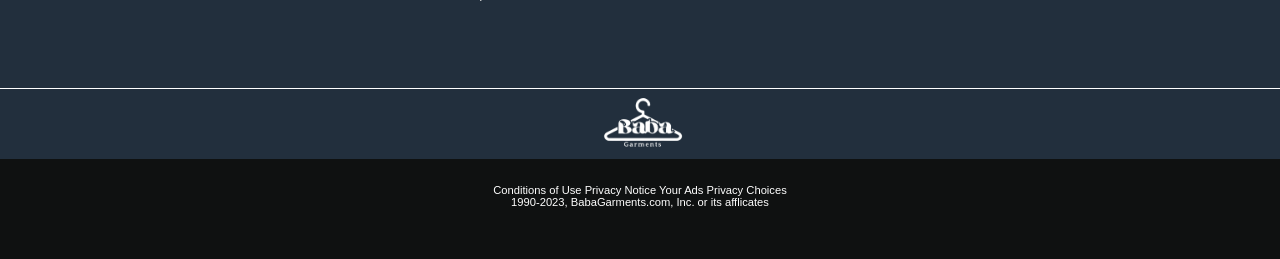
==== commit f8c212fd: "Update index.html" ====
--- a/index.html
+++ b/index.html
@@ -4,6 +4,7 @@
     <meta charset="UTF-8">
     <meta http-equiv="X-UA-Compatible" content="IE=edge">
     <meta name="viewport" content="width=device-width, initial-scale=1.0">
+    <meta name="google-site-verification" content="7SdLkyqj9xyqTenuixM8bL05-92TG7gqswhQw8iyOwc" />
     <title>Baba Garments</title>
     
     <link rel="stylesheet" href="https://cdnjs.cloudflare.com/ajax/libs/font-awesome/6.5.1/css/all.min.css" integrity="sha512-DTOQO9RWCH3ppGqcWaEA1BIZOC6xxalwEsw9c2QQeAIftl+Vegovlnee1c9QX4TctnWMn13TZye+giMm8e2LwA==" crossorigin="anonymous" referrerpolicy="no-referrer" />
--- a/style.css
+++ b/style.css
@@ -541,7 +541,8 @@
     display: flex;
     align-items: center;
     justify-content: center;
-    font-size: 0.85rem;
+    font-size: 0.95rem;
+    font-weight: 700;
     width: 80%;
     margin-bottom: 25px;
 }
@@ -649,4 +650,4 @@
 
 .Number {
     padding-top: 5px;
-}+}
--- a/style.css
+++ b/style.css
@@ -541,7 +541,8 @@
     display: flex;
     align-items: center;
     justify-content: center;
-    font-size: 0.85rem;
+    font-size: 0.95rem;
+    font-weight: 700;
     width: 80%;
     margin-bottom: 25px;
 }
@@ -649,4 +650,4 @@
 
 .Number {
     padding-top: 5px;
-}+}
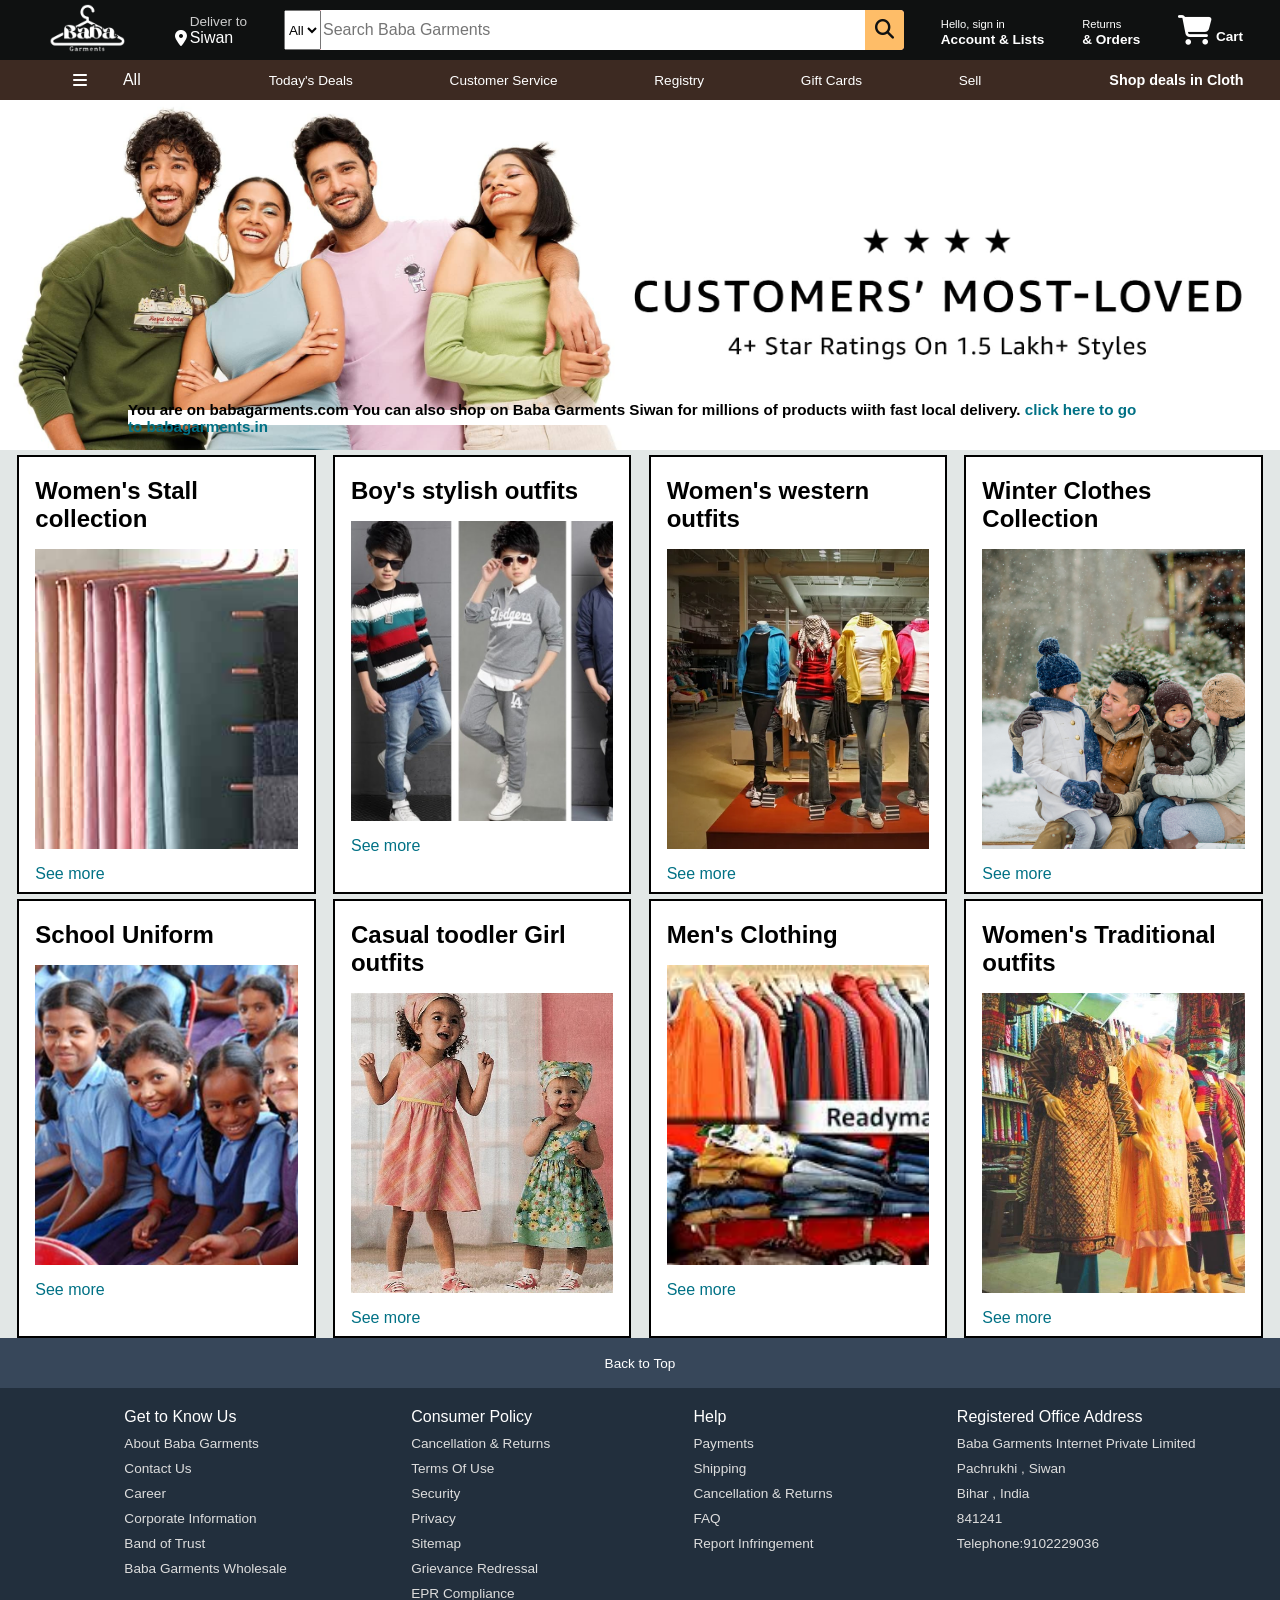
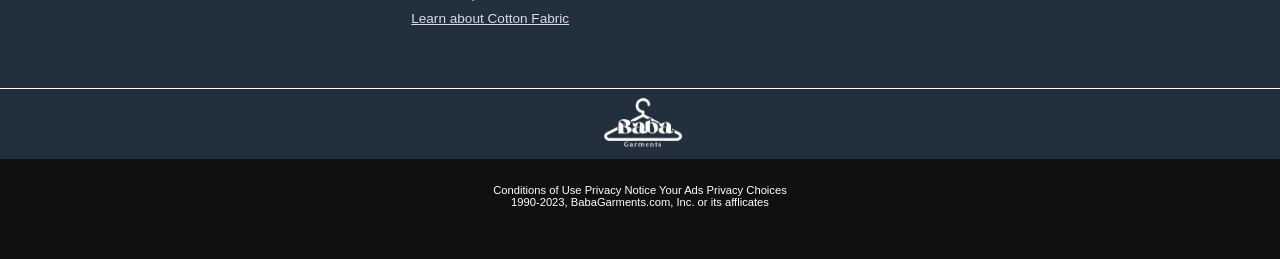
==== commit ca6f3860: "Update index.html" ====
--- a/index.html
+++ b/index.html
@@ -5,7 +5,9 @@
     <meta http-equiv="X-UA-Compatible" content="IE=edge">
     <meta name="viewport" content="width=device-width, initial-scale=1.0">
     <meta name="google-site-verification" content="7SdLkyqj9xyqTenuixM8bL05-92TG7gqswhQw8iyOwc" />
-    <title>Baba Garments</title>
+    <title>Baba Garments | Quality Clothing & Custom Garment Solutions</title>
+    <meta name="description" content="Baba Garments offers premium quality garments, stitching, and custom clothing services. Explore our wide range of men's, women's, and kids' apparel at affordable prices.">
+
     
     <link rel="stylesheet" href="https://cdnjs.cloudflare.com/ajax/libs/font-awesome/6.5.1/css/all.min.css" integrity="sha512-DTOQO9RWCH3ppGqcWaEA1BIZOC6xxalwEsw9c2QQeAIftl+Vegovlnee1c9QX4TctnWMn13TZye+giMm8e2LwA==" crossorigin="anonymous" referrerpolicy="no-referrer" />
     <link rel="stylesheet" href="style.css">
@@ -85,35 +87,35 @@
             <div class="box">
                 <div class="box-content">
                 <h2>Women's Stall collection</h2>
-                <div class="box-img" style="background-image: url('box1_image.jpg');"></div>
+                <div class="box-img" style="background-image: url('box1_image.jpg'); alt:'img1';"></div>
                 <p>See more</p>
                 </div>
             </div>
             <div class="box">
                 <div class="box-content">
                     <h2>Boy's stylish outfits</h2>
-                    <div class="box-img" style="background-image: url('box2_image.jpg');"></div>
+                    <div class="box-img" style="background-image: url('box2_image.jpg'); alt:'img2';"></div>
                     <p>See more</p>
                     </div>
             </div>
             <div class="box">
                 <div class="box-content">
                     <h2>Women's western outfits</h2>
-                    <div class="box-img" style="background-image: url('box3_image.jpg');"></div>
+                    <div class="box-img" style="background-image: url('box3_image.jpg'); alt:'img3';"></div>
                     <p>See more</p>
                     </div>
             </div>
             <div class="box">
                 <div class="box-content">
                     <h2>Winter Clothes Collection</h2>
-                    <div class="box-img" style="background-image: url('box4_image.png');"></div>
+                    <div class="box-img" style="background-image: url('box4_image.png'); alt:'img4';"></div>
                     <p>See more</p>
                     </div>
             </div>
             <div class="box">
                 <div class="box-content">
                 <h2>School Uniform </h2>
-                <div class="box-img" style="background-image: url('box5_image.jpg');"></div>
+                <div class="box-img" style="background-image: url('box5_image.jpg'); alt:'img5'; "></div>
                 <p>See more</p>
                 </div>
             </div>
@@ -146,43 +148,47 @@
                 Back to Top
             </div>
 
-            <div class="foot-panel2">
-                <ul>
-                    <p>Get to Know Us</p>
-                    <a>About Baba Garments</a>
-                    <a>Contact Us</a>
-                    <a>Carrer</a>
-                    <a>Corporate Information</a>
-                    <a>Band of Trust</a>
-                    <a>Baba Garments Wholesale</a>
-                </ul>
-                <ul>
-                    <p>Consumer Policy</p>
-                    <a>Cancellation & Returns</a>
-                    <a>Terms Of Use</a>
-                    <a>Security</a>
-                    <a>Privacy</a>
-                    <a>Sitemap</a>
-                    <a>Grievance Redressal</a>
-                    <a>EPR Compliance</a>
-                </ul>
-                <ul>
-                    <p>Help</p>
-                    <a>Payments</a>
-                    <a>Shipping</a>
-                    <a>Cancellation & Returns</a>
-                    <a>FAQ</a>
-                    <a>Report Infringement</a>
-                </ul>
-                <ul>
-                    <p>Registered Office Address</p>
-                    <a>Baba Garments Internet Private Limited</a>
-                    <a>Pachrukhi , Siwan</a>
-                    <a>Bihar , India</a>
-                    <a>841241</a>
-                    <a>Telephone:9102229036</a>
-                </ul>
-            </div>
+           <div class="foot-panel2">
+    <ul>
+        <p>Get to Know Us</p>
+        <a>About Baba Garments</a>
+        <a>Contact Us</a>
+        <a>Career</a>
+        <a>Corporate Information</a>
+        <a>Band of Trust</a>
+        <a>Baba Garments Wholesale</a>
+    </ul>
+    <ul>
+        <p>Consumer Policy</p>
+        <a>Cancellation & Returns</a>
+        <a>Terms Of Use</a>
+        <a>Security</a>
+        <a>Privacy</a>
+        <a>Sitemap</a>
+        <a>Grievance Redressal</a>
+        <a>EPR Compliance</a>
+        <!-- ✅ Added SEO outbound link -->
+        <a href="https://cottonusa.org/" target="_blank" rel="noopener noreferrer">
+            Learn about Cotton Fabric
+        </a>
+    </ul>
+    <ul>
+        <p>Help</p>
+        <a>Payments</a>
+        <a>Shipping</a>
+        <a>Cancellation & Returns</a>
+        <a>FAQ</a>
+        <a>Report Infringement</a>
+    </ul>
+    <ul>
+        <p>Registered Office Address</p>
+        <a>Baba Garments Internet Private Limited</a>
+        <a>Pachrukhi , Siwan</a>
+        <a>Bihar , India</a>
+        <a>841241</a>
+        <a>Telephone:9102229036</a>
+    </ul>
+</div>
 
             <div class="foot-panel3">
                 <div class="logo"></div>
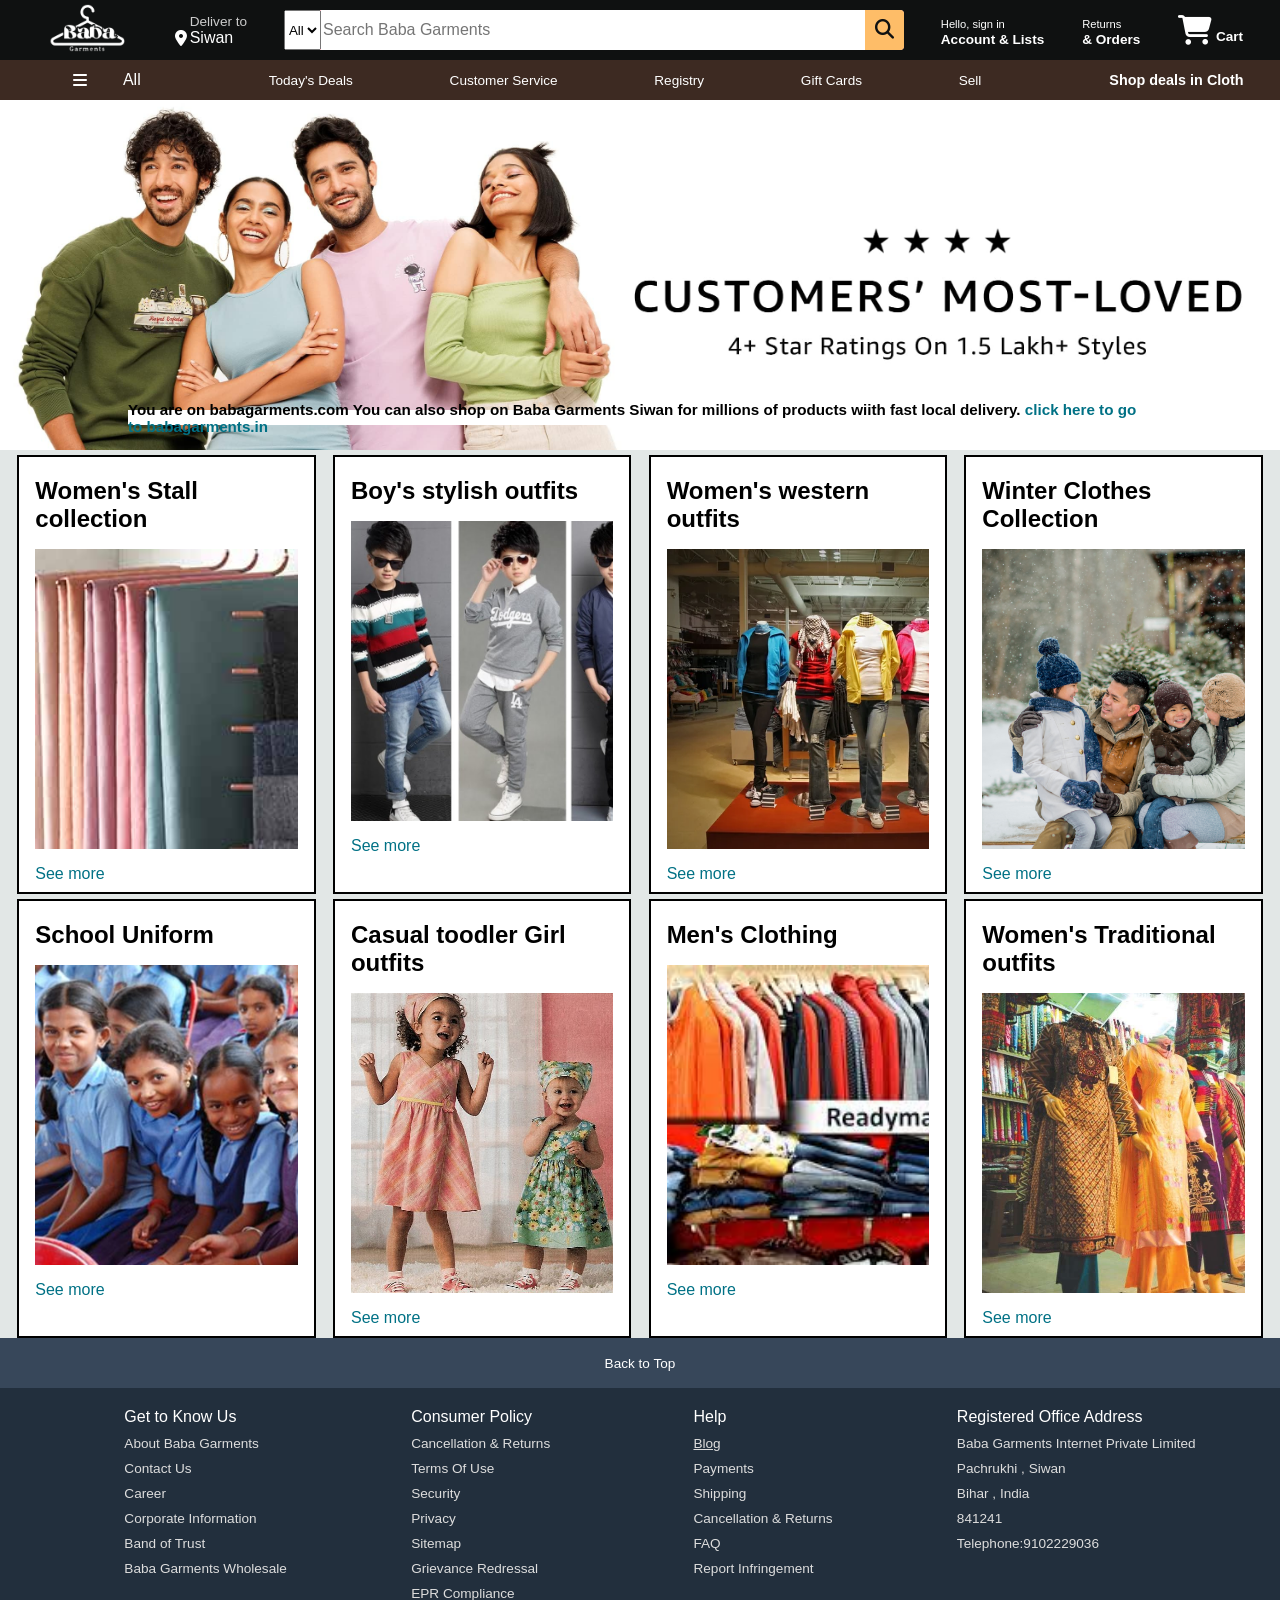
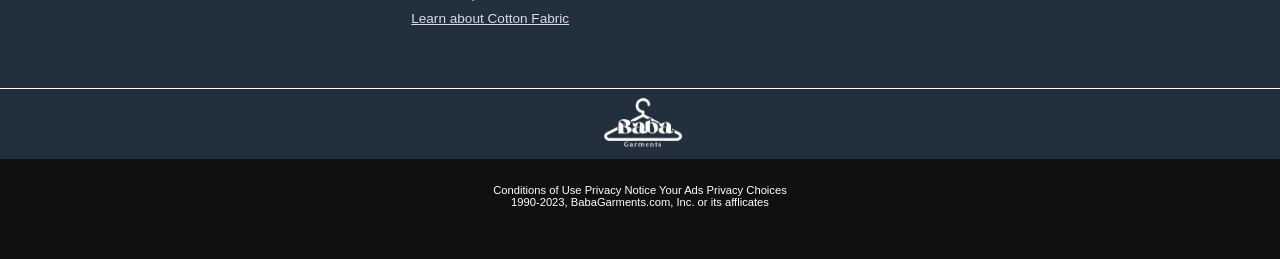
==== commit 430c7e3f: "Update index.html" ====
--- a/index.html
+++ b/index.html
@@ -174,6 +174,7 @@
     </ul>
     <ul>
         <p>Help</p>
+        <a href="blog.html">Blog</a>
         <a>Payments</a>
         <a>Shipping</a>
         <a>Cancellation & Returns</a>
